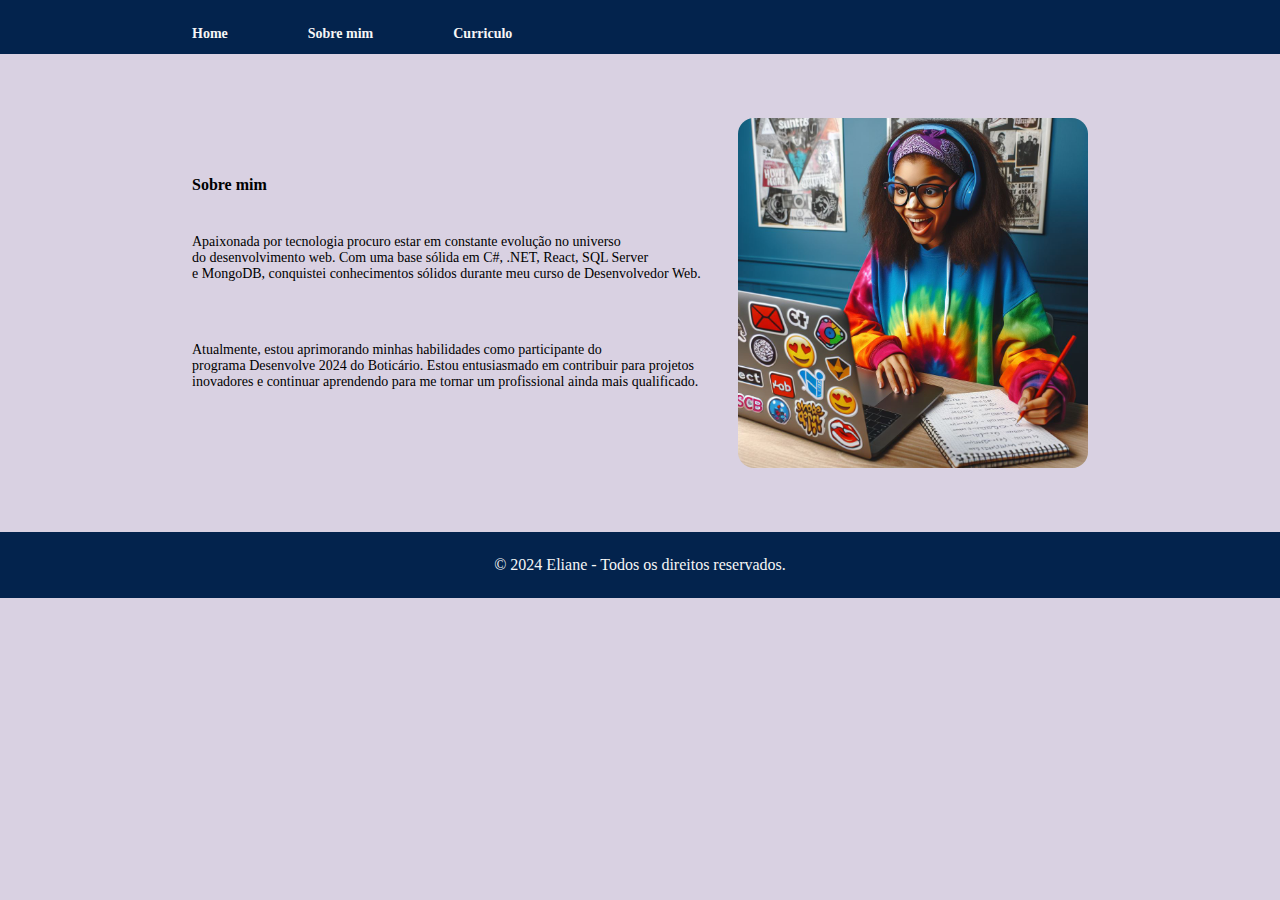
==== about.html @ c45ea55e "HTML e  CSS - cabecalho, footer e variaveis css" ====
<!DOCTYPE html>
<html lang="pt-br">
  <head>
    <meta charset="UTF-8" />
    <meta name="viewport" content="width=device-width, initial-scale=1.0" />
    <link rel="stylesheet" href="./styles/style.css" />
    <title>Sobre mim</title>
  </head>
  <body>
    <header class="cabecalho">
      <nav class="cabecalho__menu">
        <a class="cabecalho__menu__link" href="index.html">Home</a>
        <a class="cabecalho__menu__link" href="about.html">Sobre mim</a>
        <a class="cabecalho__menu__link" href="curriculo.html">Curriculo</a>
      </nav>
    </header>
    <main class="apresentacao">
      <section class="apresentacao__conteudo">
        <h1 class="apresentacao__conteudo__titulo">Sobre mim</h1>
        <p class="apresentacao__conteudo__texto">
          Apaixonada por tecnologia procuro estar em constante evolução no
          universo<br/> do desenvolvimento web. Com uma base sólida em C#, .NET,
          React, SQL Server<br/> e MongoDB, conquistei conhecimentos sólidos durante
          meu curso de Desenvolvedor Web.
        </p>
        <p class="apresentacao__conteudo__texto">
          Atualmente, estou aprimorando minhas habilidades como participante do<br/>
          programa Desenvolve 2024 do Boticário. Estou entusiasmado em
          contribuir para projetos inovadores e continuar aprendendo para me
          tornar um profissional ainda mais qualificado.
        </p>
      </section>
      <img class="apresentacao__img" src="./assets/Imagens/sobre-mim.jpg" alt=" menina programando">
    </main>

    <footer class="rodape">
      <p>© 2024 Eliane - Todos os direitos reservados.</p>
    </footer>
  </body>
</html>
---- styles/style.css ----
@import url("https://fonts.googleapis.com/css2?family=Krona+One&family=Montserrat:wght@400;600&display=swap");
/* varievieis*/

:root {
  --cor-primaria:#d9d1e2;
  --cor-secundaria:#f6f6f6;
  --cor-terciaria:#03234d;
  --cor-hover:  #d3b7f3;
  --cor-text:#000000;

  --font-primaria:"Krona One", sans-serif;
  --font-secundaria: "Montserrat", sans-serif;
}
/* Reset de estilos para garantir uma aparência mais consistente entre navegadores */
* {
  margin: 0;
  padding: 0;
}

/* Estilos gerais para o corpo do documento */
body {
  box-sizing: border-box;
  background-color:var(--cor-primaria);
  color: var(--cor-secundaria);
}



.cabecalho {
  padding: 2% 0% 1% 15%;
  background-color:var(--cor-terciaria);

}

.cabecalho__menu {
  display: flex;
  gap: 80px; 
 
}
.cabecalho__menu__link {
  font-family: var(--font-secudaria);
  font-size: 14px;
  font-weight: 600;
  color:  var(--cor-secundaria);
  text-decoration: none;

}

.cabecalho__menu__link:hover {
  background-color: var(--cor-hover); /* Altera a cor ao passar o mouse */
}



/* Estilos para o logo no cabeçalho */
.cabecalho__img {
  max-width: 100px;
  height: 40px;
  margin-right: 10px;
  padding-left: 2%;
}

.titulo-destaque {
  color: rgb(231, 88, 44);
  font-family: var(--font-primaria);
}

/* Estilos para o conteúdo principal */
.apresentacao {
  padding: 5% 15%;
  display: flex;
  align-items: center;
  justify-content: space-between;
}

/* Estilos para a seção do conteúdo e imagem */
.apresentacao__conteudo {
  width: 615px;
  display: flex;
  flex-direction: column;
  gap: 40px;
}

/* Estilos para o título secundário */
.apresentacao__conteudo__titulo {
  font-size: 16px;
  font-family: var(--font-secudaria);
  color:var(--cor-text);
}

.apresentacao__conteudo__texto {
  font-size: 14px;
  font-family: var(--font-secudaria);
  color: var(--cor-text);
  margin-bottom: 20px; /* Adicionando espaço entre o texto e a imagem */
}
.apresentacao__links {
  display: flex;
  justify-content: space-between;
  flex-direction: column;
  align-items: center;
  gap: 32px;
}
.apresentacao__links__subtitulo {
  font-family: var(--font-primaria);
  font-weight: 400;
  font-size: 24px;
  color: var(--cor-text);
}
.apresentacao__links__link {
  display: flex;
  width: 378px;
  text-align: center;
  border: 2px solid var(--cor-terciaria);
  justify-content: center;
  gap: 16px;
  border-radius: 8px;
  font-size: 22px;
  font-weight: 600;
  padding: 21.5px 0;
  text-decoration: none;
  color:var(--cor-text);
  font-family: var(--font-secudaria);
}
.apresentacao__links__link:hover {
  background-color: var(--cor-hover);
}

/* Estilos para a seção da imagem */
.image-section {
  -ms-flex-negative: 0;
  flex-shrink: 0; /* Evita que a seção da imagem encolha */

}
 
/* Estilos para a imagem */
.apresentacao__img {
  max-width: 360px;
  height: 350px;
  border-radius: 16px;
  background: url(./imagens/foto.jpg),
    lightgray -39.262px -50.143px / 212.432% 124.461% no-repeat;
}

/* Estilos para o rodapé */
.rodape {
  background-color: var(--cor-terciaria);
  text-align: center;
  padding: 24px;
  font-family: var(--font-secudaria);
  font-size: 16px;
  font-weight: 400;
 
}

/* Estilo para telas menores */
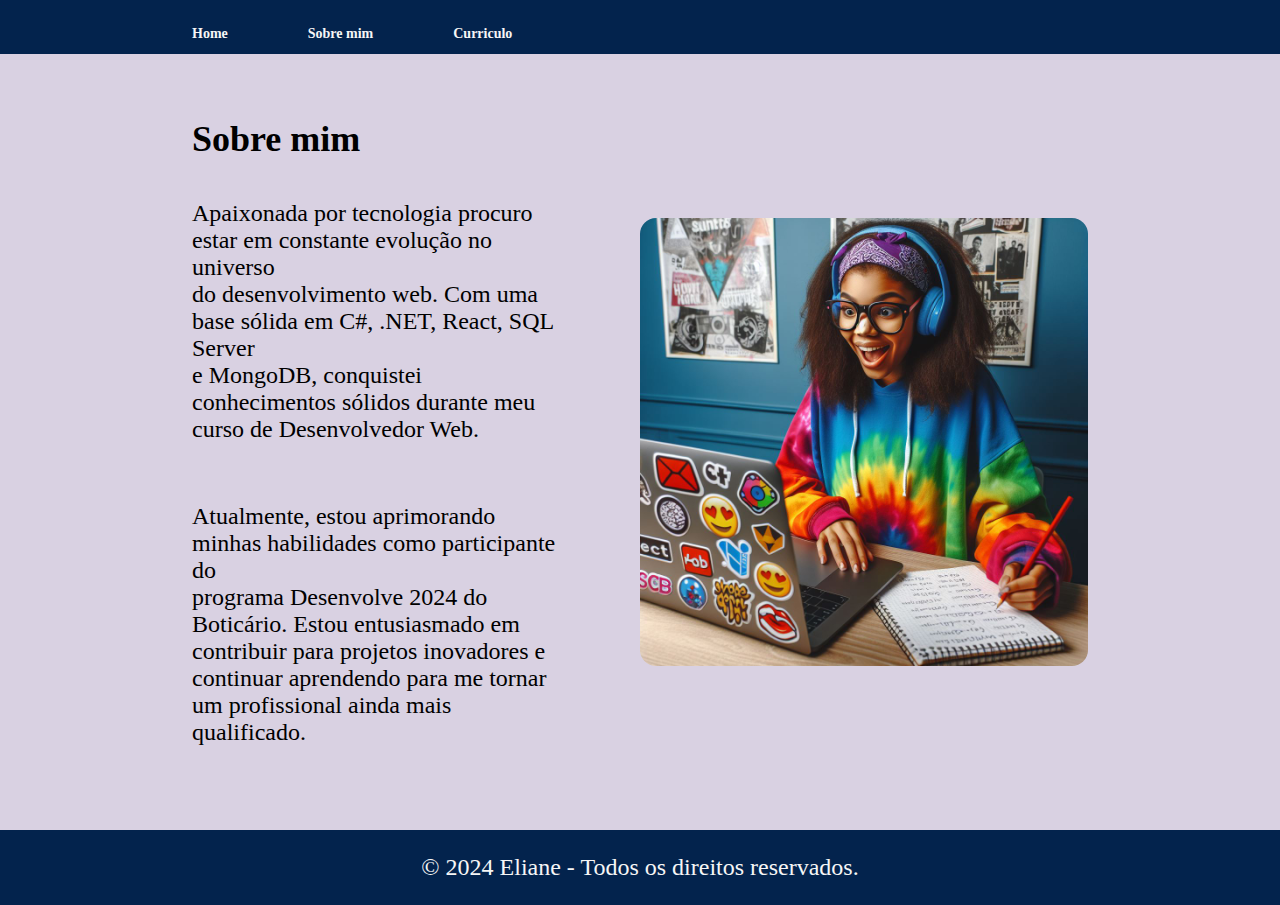
==== commit dfce4320: "aula responsividade" ====
--- a/about.html
+++ b/about.html
@@ -30,7 +30,7 @@
           tornar um profissional ainda mais qualificado.
         </p>
       </section>
-      <img class="apresentacao__img" src="./assets/Imagens/sobre-mim.jpg" alt=" menina programando">
+      <img class="apresentacao__imagem" src="./assets/Imagens/sobre-mim.jpg" alt=" menina programando">
     </main>
 
     <footer class="rodape">
--- a/styles/style.css
+++ b/styles/style.css
@@ -2,13 +2,13 @@
 /* varievieis*/
 
 :root {
-  --cor-primaria:#d9d1e2;
-  --cor-secundaria:#f6f6f6;
-  --cor-terciaria:#03234d;
-  --cor-hover:  #d3b7f3;
-  --cor-text:#000000;
+  --cor-primaria: #d9d1e2;
+  --cor-secundaria: #f6f6f6;
+  --cor-terciaria: #03234d;
+  --cor-hover: #d3b7f3;
+  --cor-text: #000000;
 
-  --font-primaria:"Krona One", sans-serif;
+  --font-primaria: "Krona One", sans-serif;
   --font-secundaria: "Montserrat", sans-serif;
 }
 /* Reset de estilos para garantir uma aparência mais consistente entre navegadores */
@@ -20,37 +20,30 @@
 /* Estilos gerais para o corpo do documento */
 body {
   box-sizing: border-box;
-  background-color:var(--cor-primaria);
+  background-color: var(--cor-primaria);
   color: var(--cor-secundaria);
 }
 
-
-
 .cabecalho {
   padding: 2% 0% 1% 15%;
-  background-color:var(--cor-terciaria);
-
+  background-color: var(--cor-terciaria);
 }
 
 .cabecalho__menu {
   display: flex;
-  gap: 80px; 
- 
+  gap: 80px;
 }
 .cabecalho__menu__link {
   font-family: var(--font-secudaria);
-  font-size: 14px;
+  font-size: 0.875rem;
   font-weight: 600;
-  color:  var(--cor-secundaria);
+  color: var(--cor-secundaria);
   text-decoration: none;
-
 }
 
 .cabecalho__menu__link:hover {
   background-color: var(--cor-hover); /* Altera a cor ao passar o mouse */
 }
-
-
 
 /* Estilos para o logo no cabeçalho */
 .cabecalho__img {
@@ -71,11 +64,12 @@
   display: flex;
   align-items: center;
   justify-content: space-between;
+  gap: 82px;
 }
 
 /* Estilos para a seção do conteúdo e imagem */
 .apresentacao__conteudo {
-  width: 615px;
+  width: 50%;
   display: flex;
   flex-direction: column;
   gap: 40px;
@@ -83,13 +77,13 @@
 
 /* Estilos para o título secundário */
 .apresentacao__conteudo__titulo {
-  font-size: 16px;
+  font-size: 2.25rem;
   font-family: var(--font-secudaria);
-  color:var(--cor-text);
+  color: var(--cor-text);
 }
 
 .apresentacao__conteudo__texto {
-  font-size: 14px;
+  font-size: 1.5rem;
   font-family: var(--font-secudaria);
   color: var(--cor-text);
   margin-bottom: 20px; /* Adicionando espaço entre o texto e a imagem */
@@ -104,39 +98,32 @@
 .apresentacao__links__subtitulo {
   font-family: var(--font-primaria);
   font-weight: 400;
-  font-size: 24px;
+  font-size: 1.5rem;
   color: var(--cor-text);
 }
-.apresentacao__links__link {
+.apresentacao__links__navegacao {
   display: flex;
-  width: 378px;
+  width: 50%;
   text-align: center;
   border: 2px solid var(--cor-terciaria);
   justify-content: center;
   gap: 16px;
   border-radius: 8px;
-  font-size: 22px;
+  font-size: 1.5rem;
   font-weight: 600;
   padding: 21.5px 0;
   text-decoration: none;
-  color:var(--cor-text);
+  color: var(--cor-text);
   font-family: var(--font-secudaria);
 }
 .apresentacao__links__link:hover {
   background-color: var(--cor-hover);
 }
 
-/* Estilos para a seção da imagem */
-.image-section {
-  -ms-flex-negative: 0;
-  flex-shrink: 0; /* Evita que a seção da imagem encolha */
+/* Estilos para a imagem */
+.apresentacao__imagem {
+  width: 50%;
 
-}
- 
-/* Estilos para a imagem */
-.apresentacao__img {
-  max-width: 360px;
-  height: 350px;
   border-radius: 16px;
   background: url(./imagens/foto.jpg),
     lightgray -39.262px -50.143px / 212.432% 124.461% no-repeat;
@@ -148,9 +135,23 @@
   text-align: center;
   padding: 24px;
   font-family: var(--font-secudaria);
-  font-size: 16px;
+  font-size: 1.5rem;
   font-weight: 400;
- 
 }
 
 /* Estilo para telas menores */
+@media (max-width: 1200px) {
+  .cabecalho {
+    padding: 10%;
+  }
+  .cabecalho__menu {
+    justify-content: center;
+  }
+  .apresentacao {
+    flex-direction: column-reverse;
+    padding: 5%;
+  }
+  .apresentacao__conteudo {
+    width: auto;
+}
+}
